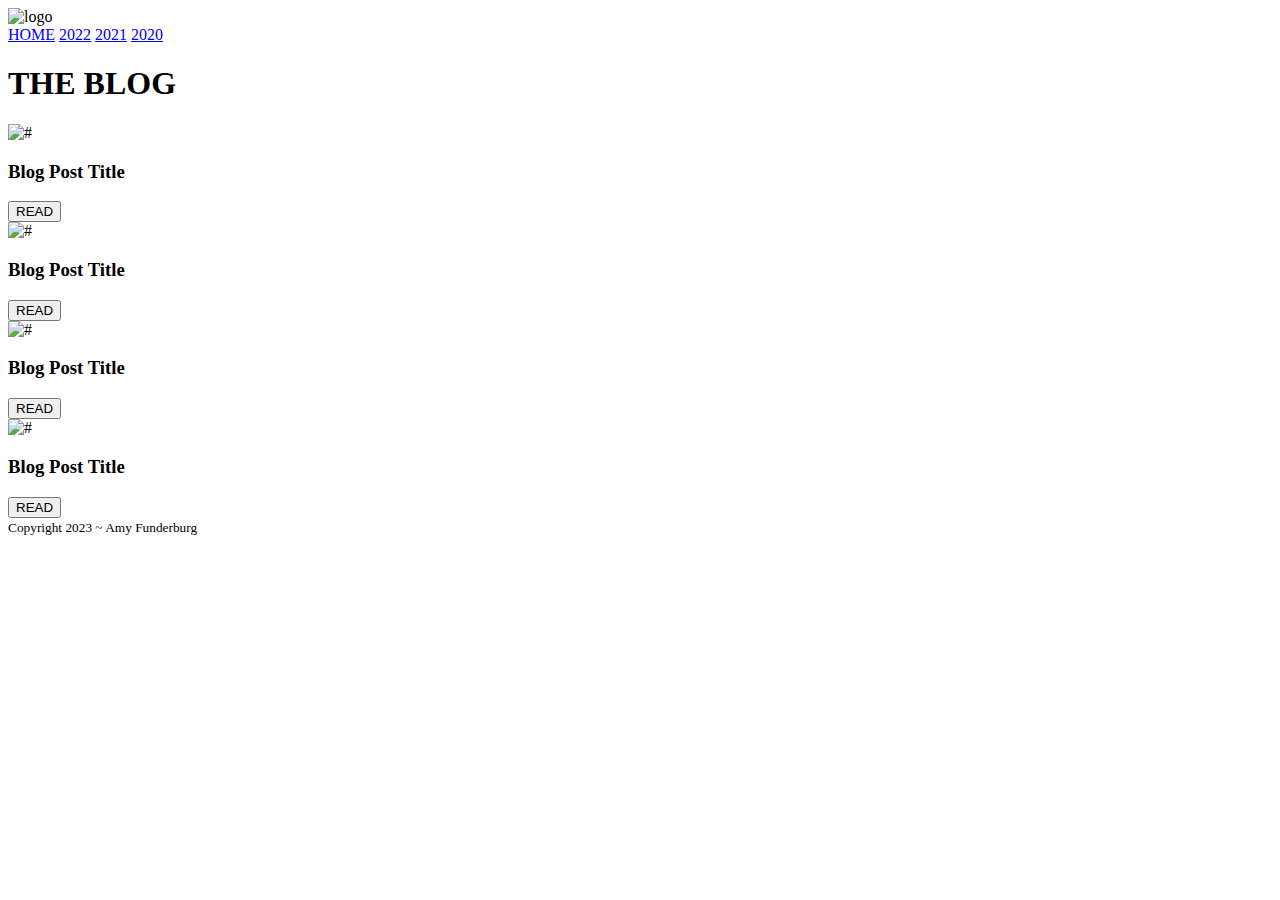
==== index.html @ a8b39b19 "first commit" ====
<!DOCTYPE html>
<html lang="en">
  <head>
    <meta charset="UTF-8" />
    <meta http-equiv="X-UA-Compatible" content="IE=edge" />
    <meta name="viewport" content="width=device-width, initial-scale=1.0" />
    <title>THE BLOG - HOME</title>
  </head>
  <body>
    <div class="container">
      <nav id="nav">
        <img src="logo.png" alt="logo" />
        <div class="nav-links">
          <a href="index.html">HOME</a>
          <a href="#">2022</a>
          <a href="#">2021</a>
          <a href="#">2020</a>
        </div>
      </nav>
      <main id="main">
        <header id="header">
          <h1>THE BLOG</h1>
        </header>
        <section id="main-content">
          <div class="card">
            <img class="card-img" src="#" alt="#" />
            <h3 class="card-title">Blog Post Title</h3>
            <p class="card-para"></p>
            <button class="card-btn">READ</button>
          </div>
          <div class="card">
            <img class="card-img" src="#" alt="#" />
            <h3 class="card-title">Blog Post Title</h3>
            <p class="card-para"></p>
            <button class="card-btn">READ</button>
          </div>
          <div class="card">
            <img class="card-img" src="#" alt="#" />
            <h3 class="card-title">Blog Post Title</h3>
            <p class="card-para"></p>
            <button class="card-btn">READ</button>
          </div>
          <div class="card">
            <img class="card-img" src="#" alt="#" />
            <h3 class="card-title">Blog Post Title</h3>
            <p class="card-para"></p>
            <button class="card-btn">READ</button>
          </div>
        </section>
        <footer id="footer">
          <small class="copyright">Copyright 2023 ~ Amy Funderburg</small>
        </footer>
      </main>
    </div>
  </body>
</html>
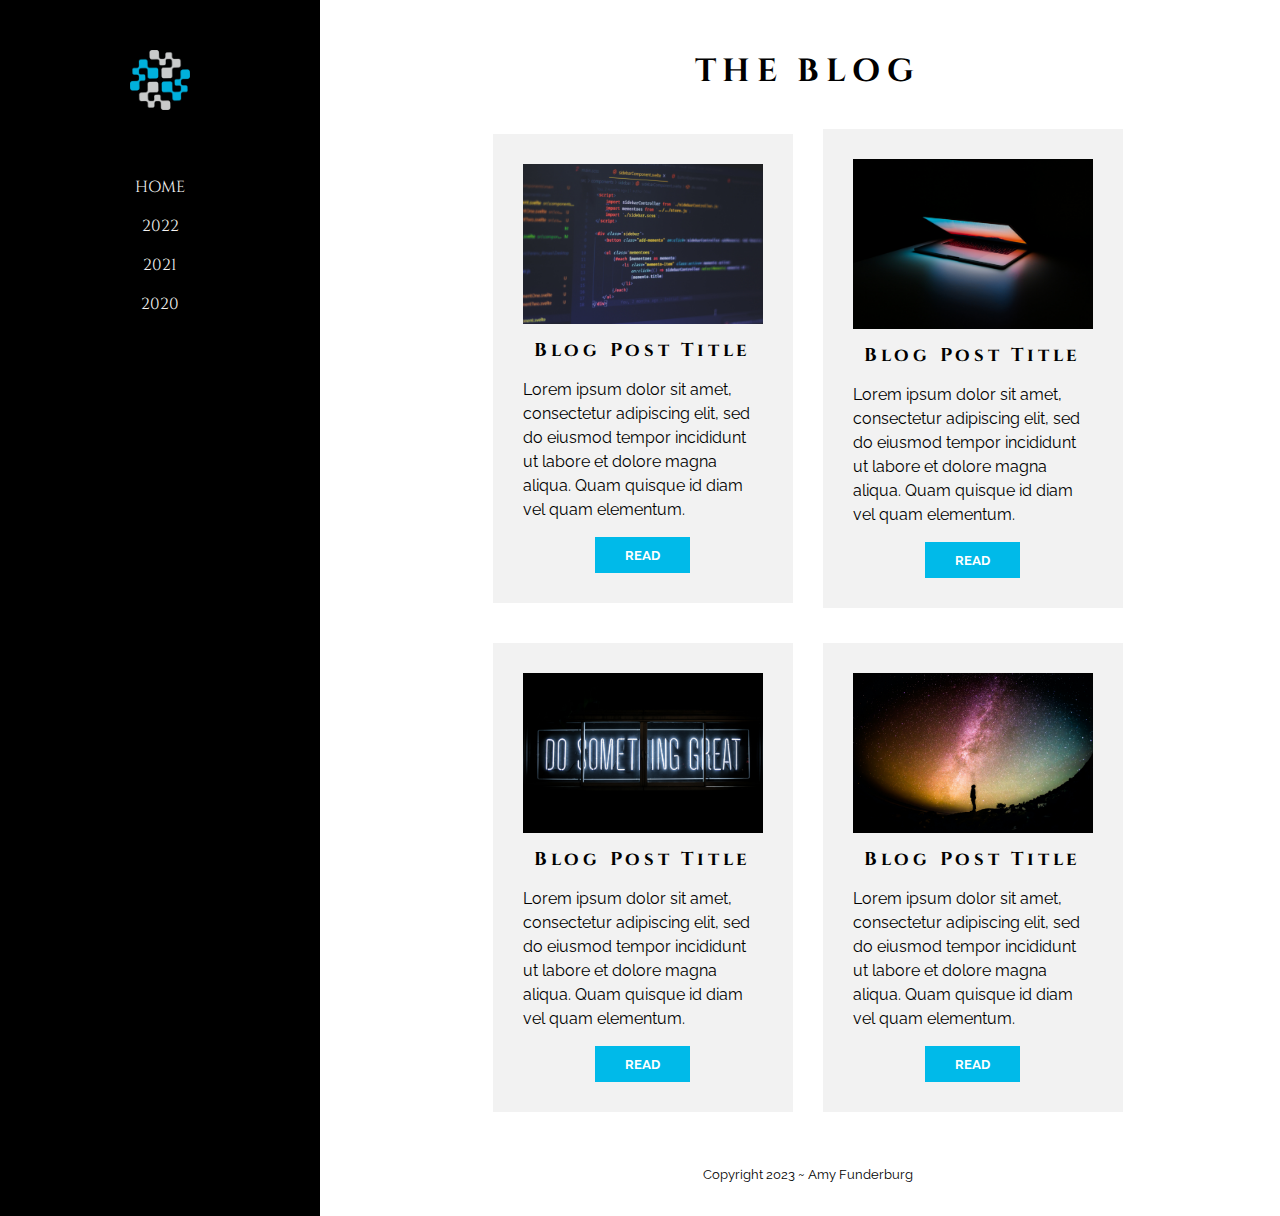
==== commit 031fec3f: "Desktop and responsive styles complete for index.html" ====
--- a/index.html
+++ b/index.html
@@ -4,12 +4,19 @@
     <meta charset="UTF-8" />
     <meta http-equiv="X-UA-Compatible" content="IE=edge" />
     <meta name="viewport" content="width=device-width, initial-scale=1.0" />
+    <link rel="preconnect" href="https://fonts.googleapis.com" />
+    <link rel="preconnect" href="https://fonts.gstatic.com" crossorigin />
+    <link
+      href="https://fonts.googleapis.com/css2?family=Cinzel:wght@700&family=Raleway&display=swap"
+      rel="stylesheet"
+    />
+    <link rel="stylesheet" href="./assets/css/styles.css" />
     <title>THE BLOG - HOME</title>
   </head>
   <body>
     <div class="container">
       <nav id="nav">
-        <img src="logo.png" alt="logo" />
+        <img class="logo" src="./assets/images/logo-trans.png" alt="logo" />
         <div class="nav-links">
           <a href="index.html">HOME</a>
           <a href="#">2022</a>
@@ -21,30 +28,78 @@
         <header id="header">
           <h1>THE BLOG</h1>
         </header>
-        <section id="main-content">
+        <section id="card-container">
           <div class="card">
-            <img class="card-img" src="#" alt="#" />
-            <h3 class="card-title">Blog Post Title</h3>
-            <p class="card-para"></p>
-            <button class="card-btn">READ</button>
+            <img
+              class="card-img"
+              src="./assets/images/code.jpg"
+              alt="Code on computer screen"
+            />
+            <div class="card-content">
+              <h3 class="card-title">Blog Post Title</h3>
+              <p class="card-para">
+                Lorem ipsum dolor sit amet, consectetur adipiscing elit, sed do
+                eiusmod tempor incididunt ut labore et dolore magna aliqua. Quam
+                quisque id diam vel quam elementum.
+              </p>
+              <a href="blog-post.html"
+                ><button class="card-btn">READ</button></a
+              >
+            </div>
           </div>
           <div class="card">
-            <img class="card-img" src="#" alt="#" />
-            <h3 class="card-title">Blog Post Title</h3>
-            <p class="card-para"></p>
-            <button class="card-btn">READ</button>
+            <img
+              class="card-img"
+              src="./assets/images/laptop.jpg"
+              alt="Laptop"
+            />
+            <div class="card-content">
+              <h3 class="card-title">Blog Post Title</h3>
+              <p class="card-para">
+                Lorem ipsum dolor sit amet, consectetur adipiscing elit, sed do
+                eiusmod tempor incididunt ut labore et dolore magna aliqua. Quam
+                quisque id diam vel quam elementum.
+              </p>
+              <a href="blog-post.html"
+                ><button class="card-btn">READ</button></a
+              >
+            </div>
           </div>
           <div class="card">
-            <img class="card-img" src="#" alt="#" />
-            <h3 class="card-title">Blog Post Title</h3>
-            <p class="card-para"></p>
-            <button class="card-btn">READ</button>
+            <img
+              class="card-img"
+              src="./assets/images/motivation.jpg"
+              alt="Motivational Message"
+            />
+            <div class="card-content">
+              <h3 class="card-title">Blog Post Title</h3>
+              <p class="card-para">
+                Lorem ipsum dolor sit amet, consectetur adipiscing elit, sed do
+                eiusmod tempor incididunt ut labore et dolore magna aliqua. Quam
+                quisque id diam vel quam elementum.
+              </p>
+              <a href="blog-post.html"
+                ><button class="card-btn">READ</button></a
+              >
+            </div>
           </div>
           <div class="card">
-            <img class="card-img" src="#" alt="#" />
-            <h3 class="card-title">Blog Post Title</h3>
-            <p class="card-para"></p>
-            <button class="card-btn">READ</button>
+            <img
+              class="card-img"
+              src="./assets/images/nightsky.jpg"
+              alt="nightsky"
+            />
+            <div class="card-content">
+              <h3 class="card-title">Blog Post Title</h3>
+              <p class="card-para">
+                Lorem ipsum dolor sit amet, consectetur adipiscing elit, sed do
+                eiusmod tempor incididunt ut labore et dolore magna aliqua. Quam
+                quisque id diam vel quam elementum.
+              </p>
+              <a href="blog-post.html"
+                ><button class="card-btn">READ</button></a
+              >
+            </div>
           </div>
         </section>
         <footer id="footer">
--- a/assets/css/styles.css
+++ b/assets/css/styles.css
@@ -0,0 +1,121 @@
+@import url(card-styles.css);
+@import url(blog-post.css);
+
+*,
+*::before,
+*::after {
+  padding: 0;
+  margin: 0;
+  box-sizing: border-box;
+  scroll-behavior: smooth;
+}
+
+a {
+  text-decoration: none;
+  color: inherit;
+  cursor: pointer;
+}
+
+body {
+  font-family: "Raleway", sans-serif;
+  font-size: 16px;
+  font-weight: 400;
+  line-height: 150%;
+}
+
+h1,
+h2,
+h3 {
+  font-family: "Cinzel", serif;
+  font-weight: 700;
+  letter-spacing: 0.2em;
+}
+
+.container {
+  height: 100vh;
+  display: grid;
+  grid-template-columns: 1fr;
+  grid-template-rows: 100px 1fr 75px;
+  gap: 15px;
+  grid-template-areas:
+    "hd"
+    "mn"
+    "ft";
+}
+
+#nav {
+  grid-area: "hd";
+  display: flex;
+  align-items: center;
+  justify-content: center;
+  gap: 15px;
+  width: 100%;
+  color: #f2f2f2;
+  background-color: black;
+}
+
+.logo {
+  width: 75px;
+}
+
+.nav-links {
+  font-family: "Cinzel", serif;
+  display: flex;
+  gap: 15px;
+}
+
+#main {
+  grid-area: "mn";
+  display: flex;
+  flex-direction: column;
+  align-items: center;
+  gap: 15px;
+}
+
+#header {
+  padding: 30px;
+}
+
+#footer {
+  grid-area: "ft";
+  display: flex;
+  flex-direction: column;
+  align-items: center;
+  justify-content: center;
+  width: 100%;
+  padding: 30px;
+  background-color: black;
+  color: #f2f2f2;
+}
+
+@media (min-width: 900px) {
+  .container {
+    grid-template-columns: 25vw 1fr;
+    grid-template-rows: 1fr;
+    gap: 15px;
+    grid-template-areas:
+      "hd" "mn"
+      "ft" "ft";
+  }
+
+  #nav,
+  .nav-links {
+    flex-direction: column;
+    justify-content: flex-start;
+    align-items: center;
+  }
+
+  .logo {
+    width: 100px;
+    margin: 30px;
+  }
+
+  #header {
+    margin-top: 30px;
+  }
+
+  #footer {
+    background-color: white;
+    color: black;
+  }
+}
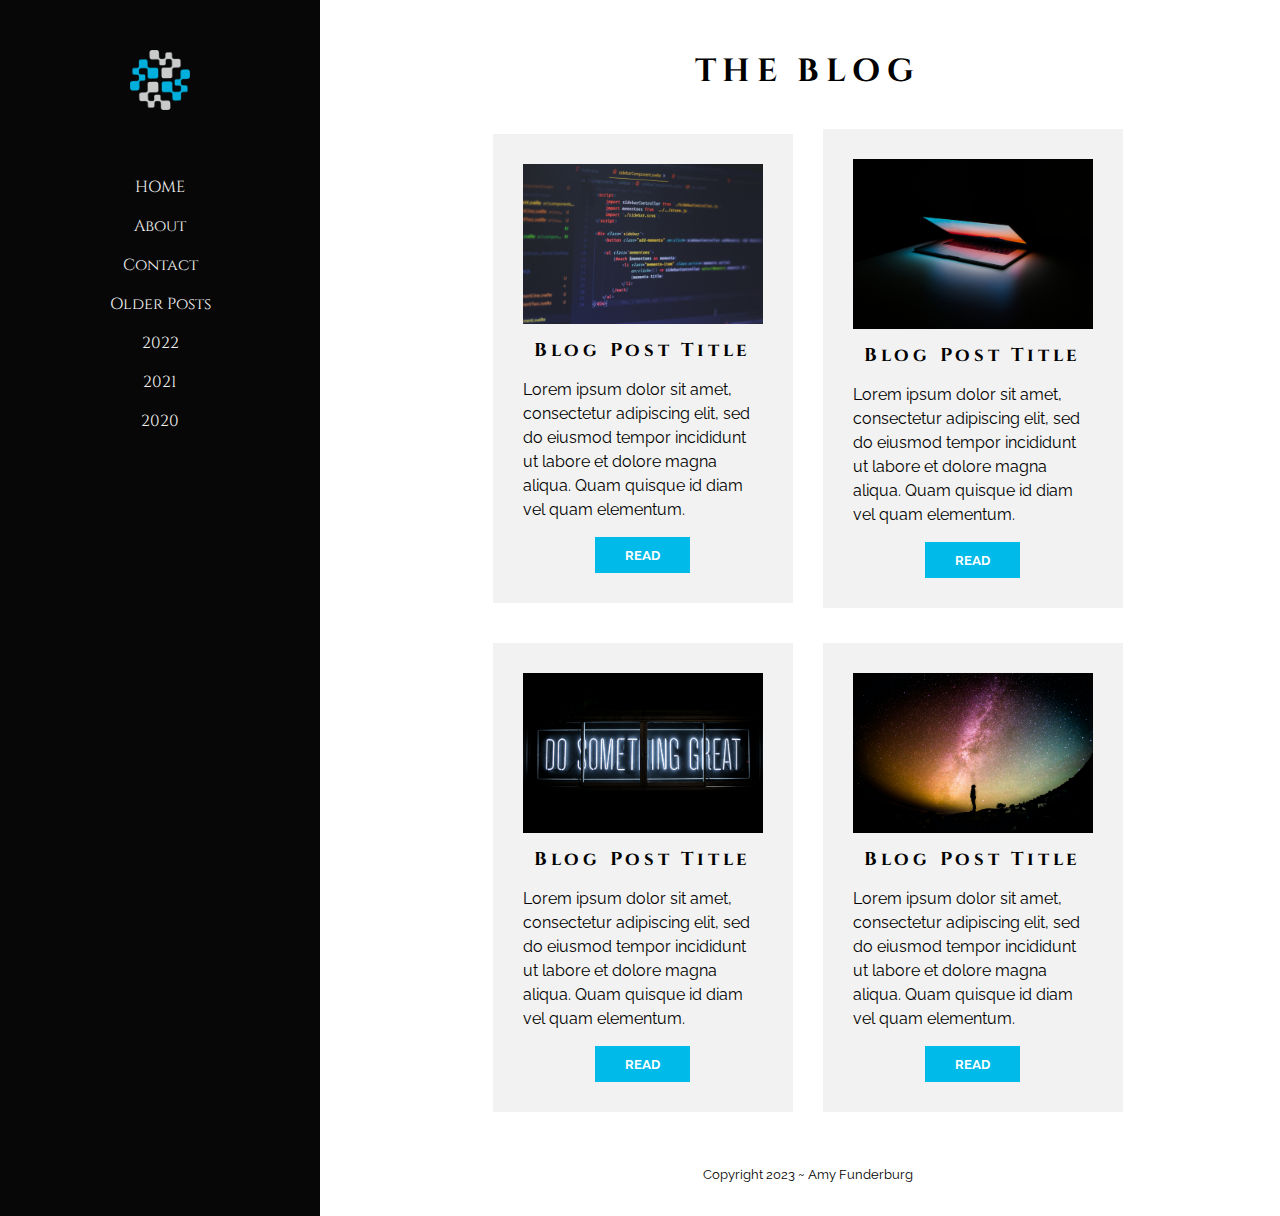
==== commit 4e88f240: "Added more nav-links to homepage" ====
--- a/index.html
+++ b/index.html
@@ -19,6 +19,9 @@
         <img class="logo" src="./assets/images/logo-trans.png" alt="logo" />
         <div class="nav-links">
           <a href="index.html">HOME</a>
+          <a href="about.html">About</a>
+          <a href="contact.html">Contact</a>
+          <a href="#">Older Posts</a>
           <a href="#">2022</a>
           <a href="#">2021</a>
           <a href="#">2020</a>
--- a/assets/css/styles.css
+++ b/assets/css/styles.css
@@ -1,20 +1,6 @@
+@import url(myreset.css);
 @import url(card-styles.css);
 @import url(blog-post.css);
-
-*,
-*::before,
-*::after {
-  padding: 0;
-  margin: 0;
-  box-sizing: border-box;
-  scroll-behavior: smooth;
-}
-
-a {
-  text-decoration: none;
-  color: inherit;
-  cursor: pointer;
-}
 
 body {
   font-family: "Raleway", sans-serif;
@@ -32,26 +18,25 @@
 }
 
 .container {
-  height: 100vh;
   display: grid;
-  grid-template-columns: 1fr;
-  grid-template-rows: 100px 1fr 75px;
+  grid-template-columns: 100%;
+  grid-template-rows: 100px 1fr;
   gap: 15px;
   grid-template-areas:
     "hd"
-    "mn"
-    "ft";
+    "mn";
 }
 
+/* Navigation */
 #nav {
   grid-area: "hd";
   display: flex;
   align-items: center;
-  justify-content: center;
+  justify-content: space-around;
   gap: 15px;
   width: 100%;
   color: #f2f2f2;
-  background-color: black;
+  background-color: #070707;
 }
 
 .logo {
@@ -63,6 +48,8 @@
   display: flex;
   gap: 15px;
 }
+
+/* Main Section - Header/Content/Footer */
 
 #main {
   grid-area: "mn";
@@ -84,18 +71,41 @@
   justify-content: center;
   width: 100%;
   padding: 30px;
-  background-color: black;
+  background-color: #070707;
   color: #f2f2f2;
 }
+
+/* Media Queries */
+
+/* For screens smaller than 430px */
+@media (max-width: 430px) {
+  #nav {
+    gap: 1px;
+  }
+
+  .nav-links {
+    gap: 7.5px;
+  }
+
+  #header {
+    padding: 15px;
+  }
+
+  h1,
+  h2,
+  h3 {
+    font-size: 1em;
+  }
+}
+
+/* For screens larger than 900px */
 
 @media (min-width: 900px) {
   .container {
     grid-template-columns: 25vw 1fr;
-    grid-template-rows: 1fr;
+    grid-template-rows: 100%;
     gap: 15px;
-    grid-template-areas:
-      "hd" "mn"
-      "ft" "ft";
+    grid-template-areas: "hd mn";
   }
 
   #nav,
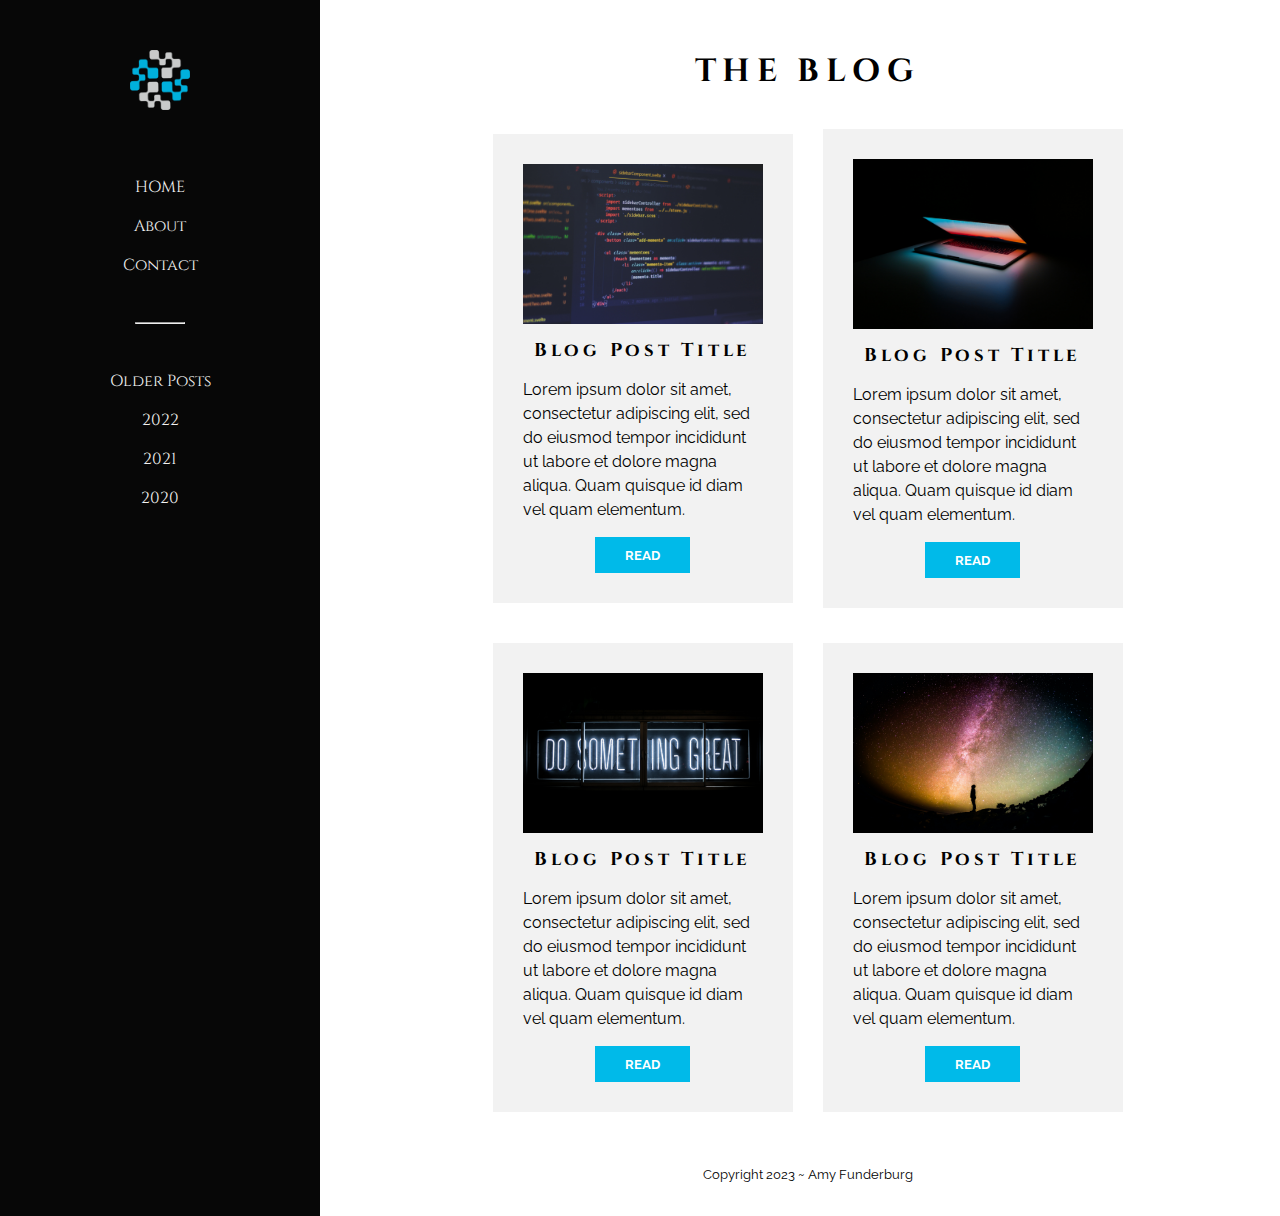
==== commit a1dfbd3f: "Added divider to sidebar" ====
--- a/index.html
+++ b/index.html
@@ -21,6 +21,7 @@
           <a href="index.html">HOME</a>
           <a href="about.html">About</a>
           <a href="contact.html">Contact</a>
+          <hr />
           <a href="#">Older Posts</a>
           <a href="#">2022</a>
           <a href="#">2021</a>
--- a/assets/css/styles.css
+++ b/assets/css/styles.css
@@ -49,6 +49,11 @@
   gap: 15px;
 }
 
+hr {
+  width: 50px;
+  margin: 30px;
+  color: #00bae9;
+}
 /* Main Section - Header/Content/Footer */
 
 #main {
